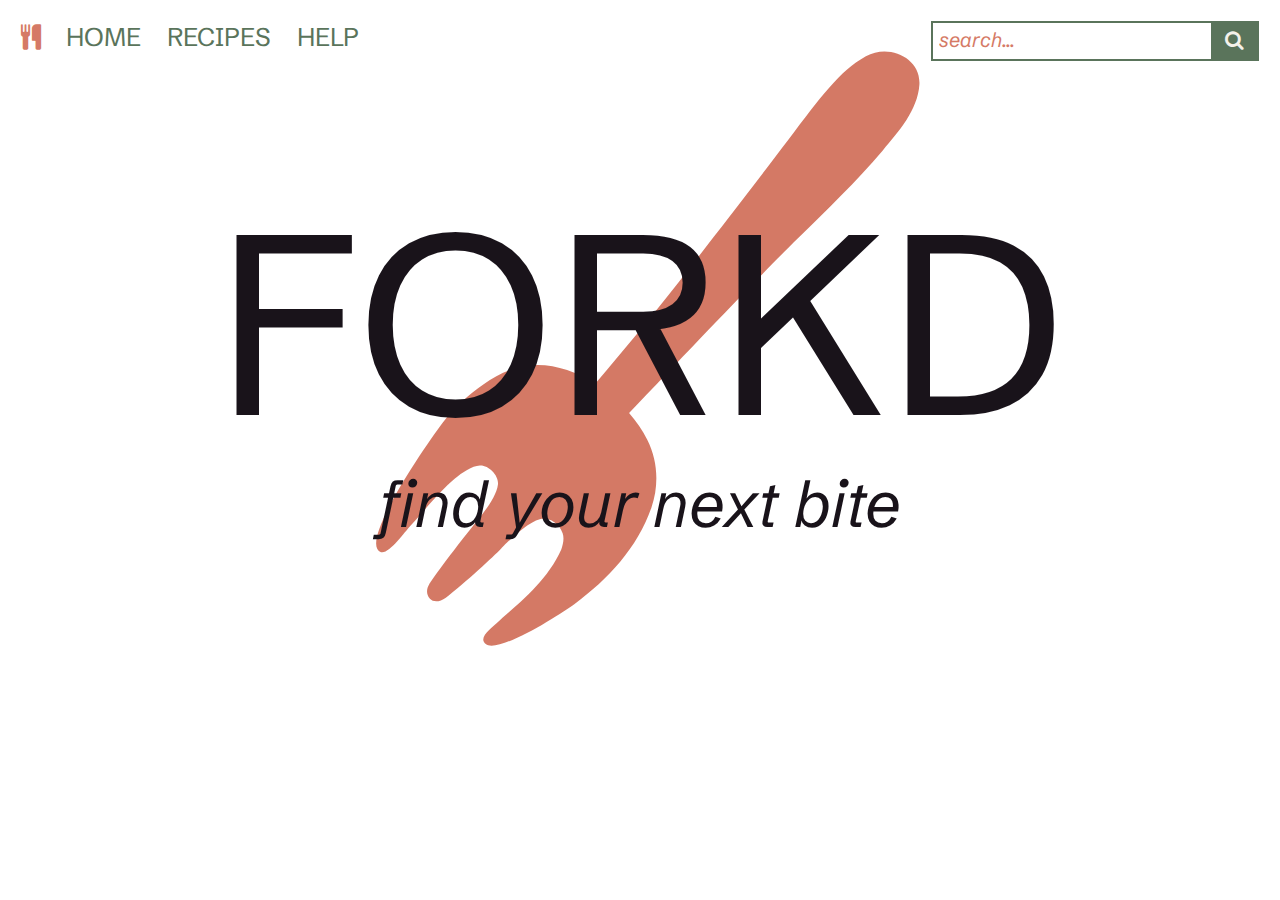
==== index.html @ 6644c579 "Add files via upload" ====
<!DOCTYPE html>
<html lang="en">
<head>
    <meta charset="UTF-8">
    <meta name="viewport" content="width=device-width, initial-scale=1.0">
    <title>FORKD</title>
    <link rel="stylesheet" href="styles.css">
    <link rel="stylesheet" href="https://cdnjs.cloudflare.com/ajax/libs/font-awesome/4.7.0/css/font-awesome.min.css">
</head>
<body>
    <header class="navigation">
        <div class="links">
            <a href="#home"><i class="fa fa-cutlery logo"></i></a>
            <a class="active" href="#home">HOME</a>
            <a href="recipes.html">RECIPES</a>
            <a href="help.html">HELP</a>
        </div>
        <div class="search-box">
            <form action="#">
              <input class="search-text" type="text" placeholder="search..." name="search"><button type="submit"><i class="fa fa-search"></i></button>
            </form>
        </div>
    </header>
    <section class="hero-block">
        <h1>FORKD</h1>
        <h2>find your next bite</h2>
    </section>
    <img src="files\fork.svg" class="fork">
</body>
</html>
---- styles.css ----
@font-face {
    font-family: 'Schibsted Grotesk';
    font-style: normal;
    font-weight: 400 900;
    src: url(fonts/SchibstedGrotesk-VariableFont_wght.ttf) format(truetype);
}

@font-face {
    font-family: 'Schibsted Grotesk';
    font-style: italic;
    font-weight: 400 900;
    src: url(fonts/SchibstedGrotesk-Italic-VariableFont_wght.ttf) format(truetype);
}

html {
    --schibsted-grotesk: 'Schibsted Grotesk', Helvetica, Arial, sans-serif;
    --black: #19131A;
    --white: #F4F1EA;
    --green: #5A745B;
    --orange: #D57A66;
}

h1 {
    color: var(--black);
    font-family: var(--schibsted-grotesk);
    font-size: 20vw;
    font-style: normal;
    font-weight: 400;
    line-height: 0%;
    margin: 10vw;
    margin-top: 20vw;
}

h2 {
    color: var(--black);
    font-family: var(--schibsted-grotesk);
    font-size: 5vw;
    font-style: italic;
    font-weight: 400;
    line-height: 0%;
}

h3 {
    color: var(--black);
    font-family: var(--schibsted-grotesk);
    font-size: 3vw;
    font-style: normal;
    font-weight: 600;
    line-height: 0%;
}

p {
    color: var(--black);
    font-family: var(--schibsted-grotesk);
    font-size: max(1vw, 14px);
    font-style: normal;
    font-weight: 400;
    line-height: 150%;
}

a {
    font-family: var(--schibsted-grotesk);
    font-style: normal;
    font-weight: 400;
    text-decoration: none;
}

.navigation {
    padding-top: 0.5vw;
    position: relative;
    z-index: 2;
}

.navigation a {
    color: var(--green);
    display: block;
    float: left;
    font-size: max(2vw, 20px);
    padding: 0.5vw 1vw;
}

.navigation .logo {
    color: var(--orange);
}

.navigation .back {
    font-size: max(1.5vw, 16px);
    padding-right: 1vw;
}

.navigation .help-back {
    font-size: max(2vw, 24px);
}

.navigation .search-box {
    float: right;
    padding: 0.5vw 1vw;
}

.navigation input[type=text] {
    border: 2px solid var(--green);
    font-size: max(1vw, 20px);
    padding: 0.5vw;
}

.navigation .search-box button {
    background-color: var(--green);
    border: 2px solid var(--green);
    color: var(--white);
    cursor: pointer;
    border-left: none;
    float: right;
    font-size: max(1vw, 20px);
    padding: 0.5vw 1vw;
}

.search-text::placeholder {
    color: var(--orange);
    font-family: var(--schibsted-grotesk);
    font-style: italic;
    font-weight: 400;
}

.hero-block {
    align-items: center;
    display: flex;
    flex-direction: column;
    position: relative;
    width: 100%;
    z-index: 2;
}

.help-block {
    align-items: center;
    display: flex;
    flex-direction: column;
    padding-top: 10vw;
    position: relative;
    width: 100%;
}

.help-block p {
    max-width: 60%;
}

.fork {
    filter: invert(59%) sepia(51%) saturate(434%) hue-rotate(323deg) brightness(84%) contrast(98%);
    position: absolute;
    right: 37vw;
    rotate: 206deg;
    top: -5vw;
    width: 25vw;
    z-index: 1;
}

@media (width <= 900px) {
    .navigation input[type=text] {
        font-size: max(1vw, 16px);
        padding: 0.25vw;
    }

    .navigation .search-box button {
        font-size: max(1vw, 16px);
        padding: 0.25vw 0.5vw;
    }
}

@media (width <= 600px) {
    .navigation {
        align-items: center;
        display: flex;
        flex-direction: column;
        padding: 5vw;
    }

    .navigation .links {
        align-items: center;
        display: flex;
        flex-direction: row;
        justify-content: start;
        padding-bottom: 2vw;
    }

    .navigation .search-box {
        display: flex;
        flex-direction: row;
        justify-content: end;
    }
}
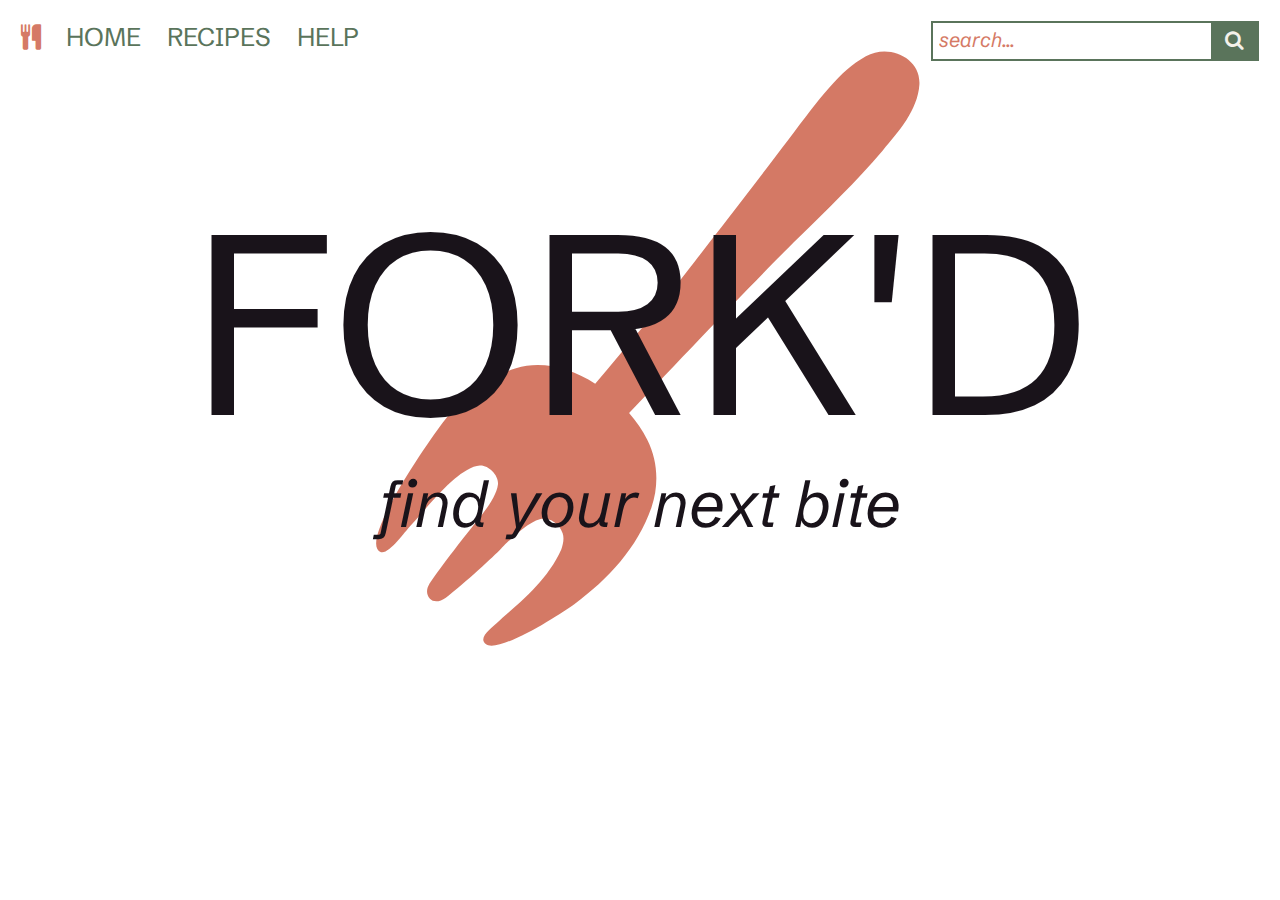
==== commit fa989bbc: "Title change" ====
--- a/index.html
+++ b/index.html
@@ -3,7 +3,7 @@
 <head>
     <meta charset="UTF-8">
     <meta name="viewport" content="width=device-width, initial-scale=1.0">
-    <title>FORKD</title>
+    <title>FORK'D</title>
     <link rel="stylesheet" href="styles.css">
     <link rel="stylesheet" href="https://cdnjs.cloudflare.com/ajax/libs/font-awesome/4.7.0/css/font-awesome.min.css">
 </head>
@@ -16,13 +16,13 @@
             <a href="help.html">HELP</a>
         </div>
         <div class="search-box">
-            <form action="#">
+            <form action="no-results.html">
               <input class="search-text" type="text" placeholder="search..." name="search"><button type="submit"><i class="fa fa-search"></i></button>
             </form>
         </div>
     </header>
     <section class="hero-block">
-        <h1>FORKD</h1>
+        <h1>FORK'D</h1>
         <h2>find your next bite</h2>
     </section>
     <img src="files\fork.svg" class="fork">
--- a/styles.css
+++ b/styles.css
@@ -46,6 +46,15 @@
     font-size: 3vw;
     font-style: normal;
     font-weight: 600;
+    line-height: 0%;
+}
+
+h4 {
+    color: var(--black);
+    font-family: var(--schibsted-grotesk);
+    font-size: max(1.25vw, 12px);
+    font-style: italic;
+    font-weight: 400;
     line-height: 0%;
 }
 
@@ -153,6 +162,32 @@
     z-index: 1;
 }
 
+.center {
+    display: flex;
+    flex-direction: column;
+    justify-content: center;
+}
+
+.recipe-grid {
+    display: grid;
+    gap: 1vw;
+    grid-auto-rows: max(300px, auto);
+    grid-template-columns: repeat(4, 1fr);
+    width: auto;
+}
+
+.recipe-card {
+    align-items: end;
+    border: 2px solid var(--black);
+    box-sizing: border-box;
+    display: flex;
+    flex-direction: column;
+    height: min(300px, 15vw);
+    justify-content: end;
+    padding-right: 0.75vw;
+    width: min(300px, 15vw);
+}
+
 @media (width <= 900px) {
     .navigation input[type=text] {
         font-size: max(1vw, 16px);
@@ -162,6 +197,11 @@
     .navigation .search-box button {
         font-size: max(1vw, 16px);
         padding: 0.25vw 0.5vw;
+    }
+
+    .recipe-grid {
+        gap: 0.75vw;
+        grid-template-columns: repeat(3, 1fr);
     }
 }
 
@@ -186,4 +226,9 @@
         flex-direction: row;
         justify-content: end;
     }
+
+    .recipe-grid {
+        gap: 0.5vw;
+        grid-template-columns: repeat(2, 1fr);
+    }
 }